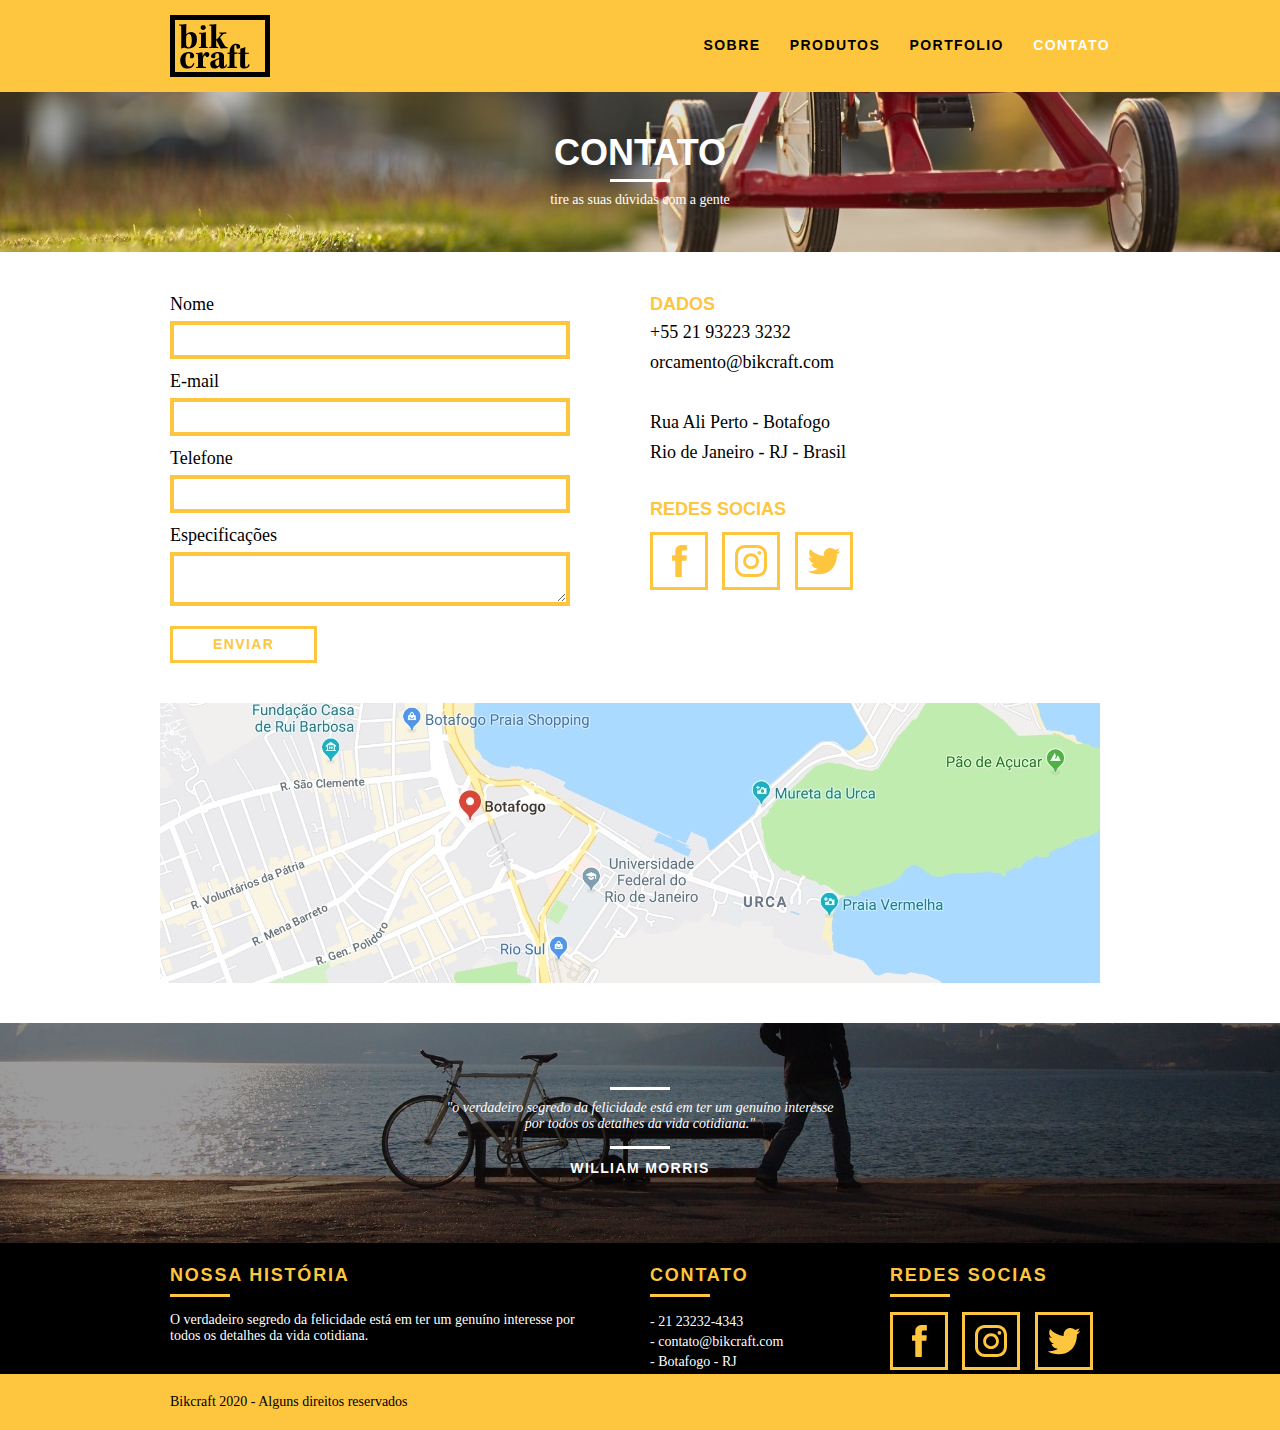
==== contato.html @ 8eb4fe38 "Página contato completa" ====
<!DOCTYPE html>
<html lang="pt-br">

<head>
  <meta charset="UTF-8">
  <title>Bikcraft - Produtos</title>
  <link rel="stylesheet" href="node_modules/normalize.css/normalize.css">
  <link rel="stylesheet" href="css/reset.css">
  <link rel="stylesheet" href="css/grid.css">
  <link rel="stylesheet" href="css/styles.css">
  <link rel="stylesheet" href="css/contato.css">
</head>

<body>
  <!-- header -->
  <header class="header">
    <div class="container">
      <a href="index.html" class="grid-4">
        <img src="img/bikcraft.svg" alt="Bikcraft">
      </a>
      <nav class="grid-12 header_menu">
        <ul>
          <li><a href="sobre.html">Sobre</a></li>
          <li><a href="produtos.html">Produtos</a></li>
          <li><a href="portfolio.html">Portfolio</a></li>
          <li><a href="contato.html" class="menu_ativo">Contato</a></li>
        </ul>
      </nav>
    </div>
  </header>
  <!-- fecha header -->

  <!-- introducao -->
  <section class="introducao-interna interna_contato">
    <div class="container">
      <h1>Contato</h1>
      <p>tire as suas dúvidas com a gente</p>
    </div>
  </section>
  <!-- fecha introducao -->

  <!-- contato -->
  <section class="contato container">
    <form id="form_orcamento" class="contato_form grid-8">
      <label for="nome">Nome</label>
      <input type="text" id="nome">
      <label for="email">E-mail</label>
      <input type="text" id="email">
      <label for="telefone">Telefone</label>
      <input type="text" id="telefone">
      <label for="espec">Especificações</label>
      <textarea id="espec"></textarea>
      <button type="submit" class="btn">Enviar</button>
    </form>

    <div class="contato-dados grid-8">
      <h3>Dados</h3>
      <span>+55 21 93223 3232</span>
      <span>orcamento@bikcraft.com</span>
      <span>Rua Ali Perto - Botafogo</span>
      <span>Rio de Janeiro - RJ - Brasil</span>
      <h3>Redes socias</h3>
      <ul>
        <li>
          <a href="http://facebook.com" target="_blank">
            <img src="img/redes-sociais/facebook.svg" alt="Facebook">
          </a>
        </li>
        <li>
          <a href="http://instagram.com" target="_blank">
            <img src="img/redes-sociais/instagram.svg" alt="Facebook">
          </a>
        </li>
        <li>
          <a href="http://twitter.com" target="_blank">
            <img src="img/redes-sociais/twitter.svg" alt="Facebook">
          </a>
        </li>
      </ul>
    </div>
  </section>
  <!-- fecha contato -->

  <!-- mapa -->
  <section class="container contato_mapa">
    <a href="http://google.com" target="_blank">
      <img src="img/endereco-bikcraft.jpg" alt="Endereço da Bikcraft">
    </a>
  </section>
  <!-- fecha mapa -->

  <!-- quebra -->
  <section class="quebra">
    <blockquote class="quote-externo container">
      <p>"o verdadeiro segredo da felicidade está em ter um genuíno interesse por todos os detalhes da vida cotidiana."
      </p>
      <cite>WILLIAM MORRIS</cite>
    </blockquote>
  </section>
  <!-- fecha quebra -->

  <!-- footer -->
  <footer>
    <div class="footer">
      <div class="container">

        <div class="grid-8 footer_historia">
          <h3>Nossa História</h3>
          <p>O verdadeiro segredo da felicidade está em ter um genuíno interesse por todos os detalhes da vida
            cotidiana.</p>
        </div>
        <div class="grid-4 footer_contato">
          <h3>Contato</h3>
          <ul>
            <li>- 21 23232-4343</li>
            <li>- contato@bikcraft.com</li>
            <li>- Botafogo - RJ</li>
          </ul>
        </div>
        <div class="grid-4 footer_redes">
          <h3>Redes Socias</h3>
          <ul>
            <li>
              <a href="http://facebook.com" target="_blank">
                <img src="img/redes-sociais/facebook.svg" alt="Facebook">
              </a>
            </li>
            <li>
              <a href="http://instagram.com" target="_blank">
                <img src="img/redes-sociais/instagram.svg" alt="Facebook">
              </a>
            </li>
            <li>
              <a href="http://twitter.com" target="_blank">
                <img src="img/redes-sociais/twitter.svg" alt="Facebook">
              </a>
            </li>
          </ul>
        </div>

      </div>
    </div>

    <div class="copy">
      <div class="container">
        <p class="grid-16">
          Bikcraft 2020 - Alguns direitos reservados
        </p>
      </div>
    </div>
  </footer>
  <!-- fecha footer -->


</body>

</html>
---- css/grid.css ----
*, *:before, *:after {
  -webkit-box-sizing: border-box; 
  -moz-box-sizing: border-box; 
  box-sizing: border-box;
}

.container {
	width: 960px;
	margin: 0 auto;
	padding: 0px;
	position: relative;
}

.container:after, .container:before {
	content: " ";
	display: table;
}

.container:after {
	clear: both;
}

.grid-1, .grid-2, .grid-3, .grid-4, .grid-5, .grid-6, .grid-7, .grid-8, .grid-9, .grid-10, .grid-11, .grid-12, .grid-13, .grid-14, .grid-15, .grid-16, .grid-1-3 {
	float: left;
	margin-left: 10px;
	margin-right: 10px;
}

.grid-1 	{width: 40px;}
.grid-2 	{width: 100px;}
.grid-3 	{width: 160px;}
.grid-4 	{width: 220px;}
.grid-5 	{width: 280px;}
.grid-6 	{width: 340px;}
.grid-7 	{width: 400px;}
.grid-8 	{width: 460px;}
.grid-9 	{width: 520px;}
.grid-10 	{width: 580px;}
.grid-11 	{width: 640px;}
.grid-12 	{width: 700px;}
.grid-13 	{width: 760px;}
.grid-14 	{width: 820px;}
.grid-15 	{width: 880px;}
.grid-16 	{width: 940px;}
.grid-1-3	{width: 300px;}
---- css/styles.css ----
/* Estilos Gerais */

body {
    font-family: Arial, Helvetica, sans-serif;
}

p {
    font-family: Georgia, 'Times New Roman', Times, serif;
    font-size: 14px;
}

img {
    display: block;
}

.btn {
    border: 3px solid #fec63e;
    padding: 10px 30px;
    color: #fec63e;
    font-size: 14px;
    text-transform: uppercase;
    font-weight: bold;
    letter-spacing: .1em;
}

.btn:hover {
    border: 3px solid #fff;
    color: #fff;
}

.btn.btn-preto:hover {
    border: 3px solid #000;
    color: #000;
}

.subtitulo {
    font-size: 24px;
    line-height: 30px;
    font-weight: bold;
    letter-spacing: .1em;
    color: #000;
    text-transform: uppercase;
    text-align: center;
}

.subtitulo::after {
    content: "";
    display: block;
    width: 60px;
    height: 3px;
    background: #000;
    margin: 8px auto ;
}

.subtitulo-interno {
    font-size: 24px;
    line-height: 30px;
    font-weight: bold;
    letter-spacing: .1em;
    color: #000;
    text-transform: uppercase;
    margin-bottom: 20px;
}

.subtitulo-interno::after {
    content: "";
    display: block;
    width: 60px;
    height: 3px;
    background: #000;
    margin: 8px 0 ;
}

/* Header */

.header {
    position: fixed;
    top: 0;
    width: 100%;
    background: #fec63e;
    padding: 15px 0;
    z-index: 1;
}

.header_menu {
    text-align: right;
}

.header_menu ul li {
    display: inline-block;
    margin-left: 25px;
    margin-top: 20px;
}

.header_menu ul li a {
    color: #000;
    font-weight: bold;
    text-transform: uppercase;
    letter-spacing: .1em;
    font-size: 14px;
    line-height: 20px;
    padding: 10px 0;
}

.header_menu ul li a:hover {
    color: #fff;
}

.header_menu ul li a.menu_ativo {
    color: #fff;
}

/* Introdução */

.introducao {
    width: 100%;
    height: 380px;
    background: url("../img/bg.jpg") no-repeat center;
    background-size: cover;
    margin-top: 92px;
    text-align: center;
    padding-top: 80px;
}

.introducao h1 {
    font-size: 48px;
    font-weight: bold;
    color: #fff;
    text-transform: uppercase;
}

.quote-externo {
    max-width: 360px;
    margin: 0 auto;
    color: #fff;
    margin-bottom: 40px;
}

.quote-externo p {
    font-style: italic;
}

.quote-externo p::before, .quote-externo p::after {
    content: "";
    display: block;
    width: 60px;
    height: 3px;
    background: #fff;
    margin: 14px auto 10px auto;
}

.quote-externo cite {
    font-style: normal;
    font-weight: bold;
    font-size: 14px;
    letter-spacing: 0.1em;
}

/*Introdução interna*/
.introducao-interna {
    width: 100%;
    margin-top: 92px;
    height: 160px;
    text-align: center;
    color: #fff;
    padding-top: 40px;
}

.introducao-interna h1 {
    font-size: 36px;
    color: #fff;
    font-weight: bold;
    text-transform: uppercase;
}

.introducao-interna h1::after {
    content: "";
    display: block;
    width: 60px;
    height: 3px;
    background: #fff;
    margin: 6px auto 10px auto;
}

/* Produtos */
.produtos {
    padding: 60px 0;
}

.produtos_lista li {
    background: #fec63e;
    text-align: center;
    margin-top: 20px;
}

.produtos_lista li h3{
    font-weight: bold;
    font-size: 18px;
    line-height: 25px;
    text-transform: uppercase;
    letter-spacing: 0.1em;
    margin-top: 20px;
}

.produtos_lista li h3::after{
    content: "";
    display: block;
    width: 60px;
    height: 3px;
    background: #000;
    margin: 2px auto;
}

.produtos_lista li p {
    padding: 10px 20px 20px 20px;
}

.produtos_icone {
    background: #000;
    padding: 20px;
}

.produtos_icone img {
    margin: 0 auto;
}

.call {
    text-align: center;
    clear: both;
    padding-top: 40px;
    height: 106px;
}

.call p {
    margin-bottom: 20px;
}

/* Portifólio */
.portifolio {
    width: 100%;
    background: #000;
    padding: 40px 0;
}

.portifolio .subtitulo {
    color: #fec63e;
    margin-bottom: 30px;
}

.portifolio .subtitulo:after {
    background: #fec63e;
}

.last-child {
    margin-top: 20px;
}

.portifolio .call p {
    color: #fff;
}

/*Qualidade*/
.qualidade {
    padding: 60px 0;   
}

.qualidade::after{
    content: "";
    width: 634px;
    height: 83px;
    display: block;
    background: url("../img/linhas.svg") no-repeat center;
    position: absolute;
    top: 209px;
    right: 162px;
    z-index: -1;
}

.qualidade.container .subtitulo {
    margin-bottom: 40px;
}

.qualidade img {
    margin: 0 auto;
}

.qualidade_lista {
    padding-top: 20px;
    overflow: hidden; /*clear fix*/
}

.qualidade_lista li {
    text-align: center;
    padding: 0 40px;
}

.qualidade_lista li h3{
    font-weight: bold;
    font-size: 18px;
    line-height: 25px;
    text-transform: uppercase;
    letter-spacing: 0.1em;
    margin-top: 20px;
}

.qualidade_lista li h3::after{
    content: "";
    display: block;
    width: 60px;
    height: 3px;
    background: #000;
    margin: 6px auto;
}

/*Quebra*/
.quebra {
    width: 100%;
    height: 220px;
    background: url("../img/bg-footer.jpg") no-repeat center;
    background-size: cover;
    text-align: center;
    padding-top: 50px;
}

.quote-externo {
    max-width: 400px;
}

/*Footer*/
.footer {
    width: 100%;
    background: #000;
    color: #fff
}

.footer h3 {
    font-size: 18px;
    font-weight: bold;
    line-height: 25px;
    color: #fec63e;
    text-transform: uppercase;
    letter-spacing: .1em;
    padding: 20px 0 5px 0;
}

.footer h3::after {
    content: "";
    display: block;
    width: 60px;
    height: 3px;
    background: #fec63e;
    margin: 6px 0 10px 0 ;
}

.footer_historia {
    padding-right: 40px;
}

.footer_contato ul li{
    font-size: 14px;
    line-height: 20px;
    font-family: Georgia, 'Times New Roman', Times, serif;
}

.footer_redes ul li {
    display: inline-block;
    margin-right: 10px;
}

.footer_redes ul li a {
    border: 3px solid #fec63e;
    display: block;
    padding: 10px;
}

.footer_redes ul li a:hover {
    border-color: #fff;
}

.copy {
    width:100%;
    background: #fec63e;
    padding: 20px 0;
}
---- css/contato.css ----
.interna_contato {
    background: url("../img/bg-contato.jpg") no-repeat center;
    background-size: cover;
}

/*Contato*/

.contato {
    margin: 40px auto;
}

.contato_form {
    padding-right: 60px;
}

.contato_form label {
    display: block;
    font-family: Georgia, 'Times New Roman', Times, serif;
    font-size: 18px;
    line-height: 25px;
    margin-bottom: 4px;
}

.contato_form input {
    display: block;
    width: 100%;
    background: transparent;
    border: 4px #fec63e solid;
    padding: 7px 10px;
    font-size: 14px;
    font-family: Georgia, 'Times New Roman', Times, serif;
    margin-bottom: 10px;
}

.contato_form textarea {
    display: block;
    width: 100%;
    background: transparent;
    border: 4px #fec63e solid;
    padding: 7px 10px;
    font-size: 14px;
    font-family: Georgia, 'Times New Roman', Times, serif;
    margin-bottom: 20px;
    resize: vertical;
    overflow: auto;
}

.contato_form button {
    background: transparent;
    padding: 7px 40px;
}

.contato_form button:hover {
    color: #000;
    border-color: #000;
}


.contato-dados h3 {
    font-size: 18px;
    line-height: 25px;
    text-transform: uppercase;
    color: #fec63e;
    font-weight: bold;
}

.contato-dados span {
    display: block;
    font-size: 18px;
    font-family: Georgia, 'Times New Roman', Times, serif;
    line-height: 30px;
}


.contato-dados span:nth-of-type(even) {
    margin-bottom: 30px;
}

.contato-dados ul {
    margin-top: 10px;
}

.contato-dados ul li {
    display: inline-block;
    margin-right: 10px;
}

.contato-dados ul li a {
    border: 3px solid #fec63e;
    display: block;
    padding: 10px;
}

.contato-dados ul li a:hover {
    border-color: #000;
}

/*Mapa*/
.contato_mapa {
    margin-bottom: 40px;
}
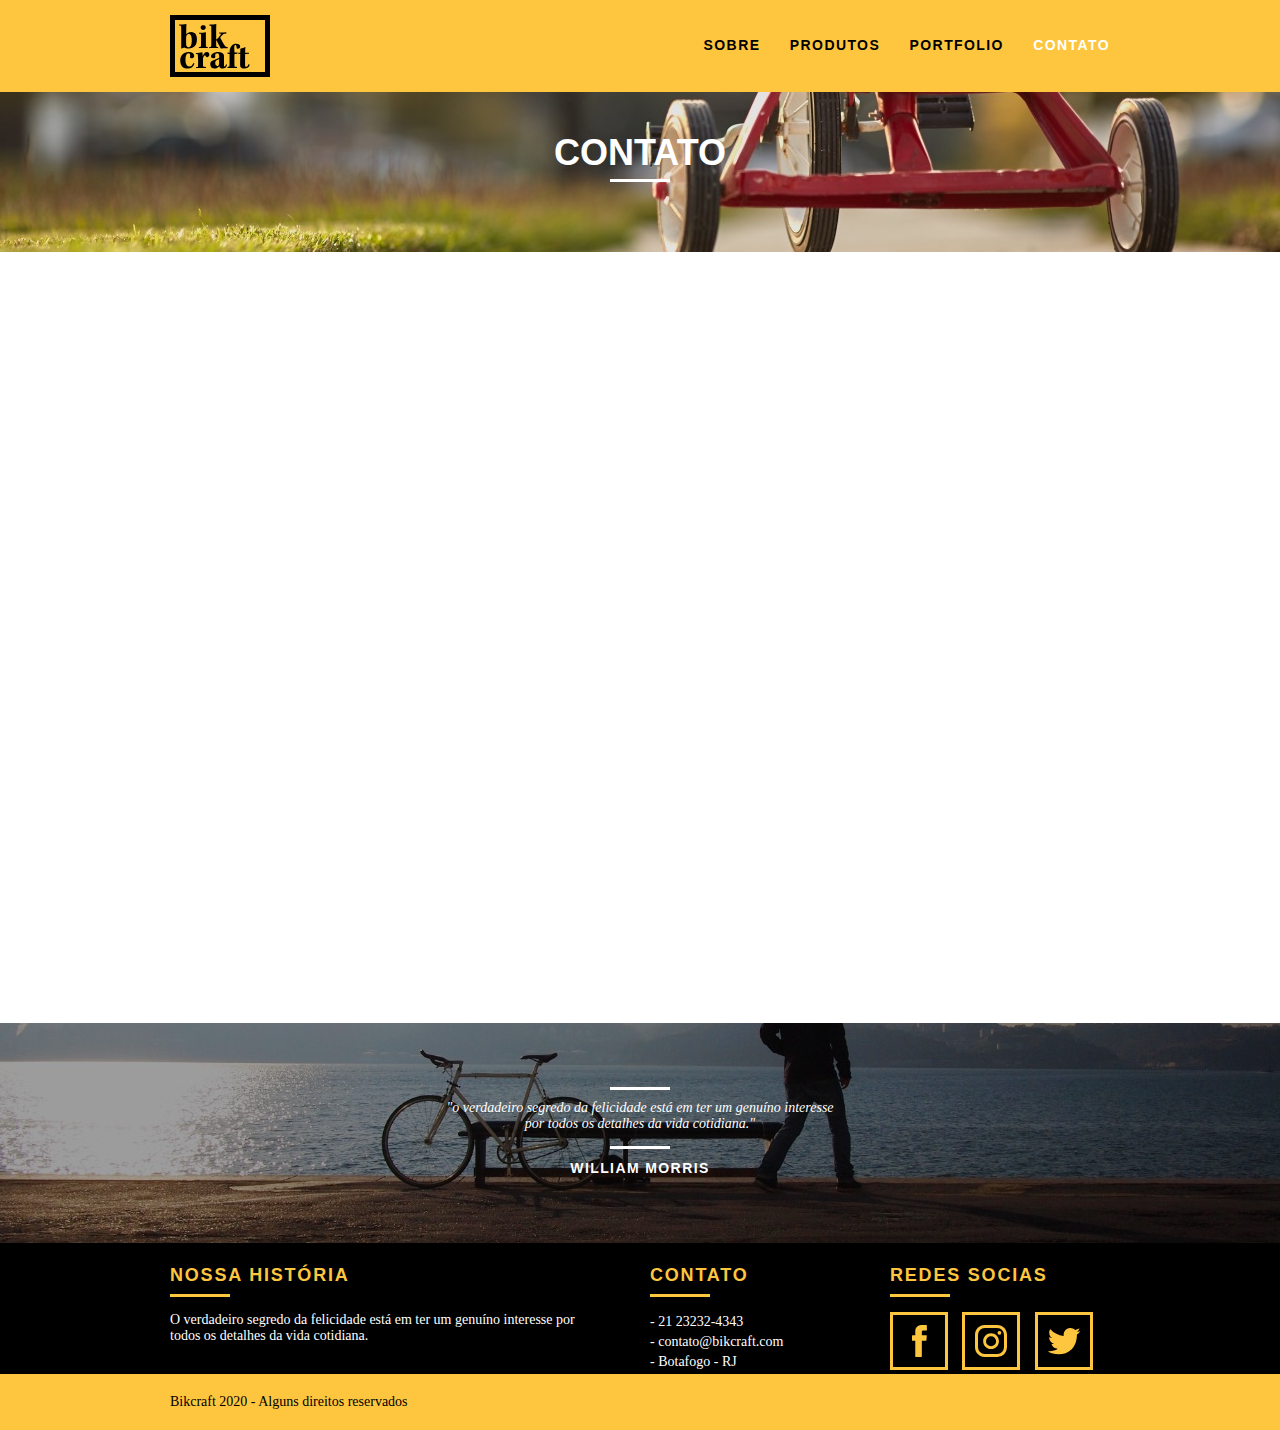
==== commit b499d07a: "Plugin simple-anime" ====
--- a/contato.html
+++ b/contato.html
@@ -9,6 +9,8 @@
   <link rel="stylesheet" href="css/grid.css">
   <link rel="stylesheet" href="css/styles.css">
   <link rel="stylesheet" href="css/contato.css">
+  <link rel="stylesheet" href="css/responsivo.css">
+  <script>document.documentElement.classList.add("js");</script>
 </head>
 
 <body>
@@ -33,14 +35,14 @@
   <!-- introducao -->
   <section class="introducao-interna interna_contato">
     <div class="container">
-      <h1>Contato</h1>
-      <p>tire as suas dúvidas com a gente</p>
+      <h1 class="fadeInDown" data-anime="400">Contato</h1>
+      <p class="fadeInDown" data-anime="800">tire as suas dúvidas com a gente</p>
     </div>
   </section>
   <!-- fecha introducao -->
 
   <!-- contato -->
-  <section class="contato container">
+  <section class="contato container fadeInDown" data-anime="1200">
     <form id="form_orcamento" class="contato_form grid-8">
       <label for="nome">Nome</label>
       <input type="text" id="nome">
@@ -82,7 +84,7 @@
   <!-- fecha contato -->
 
   <!-- mapa -->
-  <section class="container contato_mapa">
+  <section class="container contato_mapa fadeInDown" data-anime="1200">
     <a href="http://google.com" target="_blank">
       <img src="img/endereco-bikcraft.jpg" alt="Endereço da Bikcraft">
     </a>
@@ -151,7 +153,8 @@
   </footer>
   <!-- fecha footer -->
 
-
+  <script src="./js/simple-anime.js"></script>
+  <script src="./js/script.js"></script>
 </body>
 
 </html>--- a/css/grid.css
+++ b/css/grid.css
@@ -1,29 +1,29 @@
 *, *:before, *:after {
-  -webkit-box-sizing: border-box; 
-  -moz-box-sizing: border-box; 
-  box-sizing: border-box;
+-webkit-box-sizing: border-box; 
+-moz-box-sizing: border-box; 
+box-sizing: border-box;
 }
 
 .container {
-	width: 960px;
-	margin: 0 auto;
-	padding: 0px;
-	position: relative;
+width: 960px;
+margin: 0 auto;
+padding: 0px;
+position: relative;
 }
 
 .container:after, .container:before {
-	content: " ";
-	display: table;
+content: " ";
+display: table;
 }
 
 .container:after {
-	clear: both;
+clear: both;
 }
 
 .grid-1, .grid-2, .grid-3, .grid-4, .grid-5, .grid-6, .grid-7, .grid-8, .grid-9, .grid-10, .grid-11, .grid-12, .grid-13, .grid-14, .grid-15, .grid-16, .grid-1-3 {
-	float: left;
-	margin-left: 10px;
-	margin-right: 10px;
+float: left;
+margin-left: 10px;
+margin-right: 10px;
 }
 
 .grid-1 	{width: 40px;}
@@ -42,4 +42,44 @@
 .grid-14 	{width: 820px;}
 .grid-15 	{width: 880px;}
 .grid-16 	{width: 940px;}
-.grid-1-3	{width: 300px;}+.grid-1-3	{width: 300px;}
+
+/*Para IPAD*/
+@media only screen and (min-width: 788px) and (max-width: 979px) {
+
+.container {
+width: 768px;
+}
+
+.grid-1		{width: 28px;}
+.grid-2		{width: 76px;}
+.grid-3		{width: 124px;}
+.grid-4		{width: 172px;}
+.grid-5		{width: 220px;}
+.grid-6		{width: 268px;}
+.grid-7		{width: 316px;}
+.grid-8		{width: 364px;}
+.grid-9		{width: 412px;}
+.grid-10	{width: 460px;}
+.grid-11	{width: 508px;}
+.grid-12	{width: 556px;}
+.grid-13	{width: 604px;}
+.grid-14	{width: 652px;}
+.grid-15	{width: 700px;}
+.grid-16	{width: 748px;}
+.grid-1-3	{width: 236px;}
+
+}
+/*Para*/
+@media only screen and (max-width: 787px) {
+.container {
+width: 300px;
+}
+
+.grid-1, .grid-2, .grid-3, .grid-4, .grid-5, .grid-6, .grid-7, .grid-8, .grid-9, .grid-10, .grid-11, .grid-12, .grid-13, .grid-14, .grid-15, .grid-16, .grid-1-3 {
+width: 300px;
+margin: 0 0 20px 0;
+float: none;
+}
+
+}--- a/css/styles.css
+++ b/css/styles.css
@@ -11,6 +11,7 @@
 
 img {
     display: block;
+    max-width: 100%;
 }
 
 .btn {
@@ -381,4 +382,59 @@
     width:100%;
     background: #fec63e;
     padding: 20px 0;
+}
+
+/* JAVASCRIPT */
+
+/* simple-slide */
+.js [data-slide] {
+    position: relative;
+}
+.js [data-slide] > * {
+    position: absolute;
+    top: 0px;
+    opacity: 0;
+}
+.js [data-slide] > .active {
+    position: relative;
+    opacity: 1;
+    transition: opacity 500ms;
+}
+
+.js [data-slide-nav] {
+    display: block;
+    text-align: center;
+    margin-top: 20px;
+}
+
+.js [data-slide-nav] button{
+    display: inline-block;
+    width: 12px;
+    height: 12px;
+    margin: 4px;
+    border: none;
+    padding: 0px;
+    border-radius: 6px;
+    text-indent: -99px;
+    overflow: hidden;
+    background: #1d1d1d;
+}
+
+.js [data-slide-nav] button.active{
+    background: #fec63e;
+}
+
+/* simple-anime */
+.js [data-anime] {
+    opacity: 0;
+}
+
+.js .fadeInDown {
+    transform: translate3d(0, -20px, 0);
+}
+
+.js .anime {
+    opacity: 1;
+    transform: none;
+    transition: opacity 800ms, transform 800ms;
 }--- a/css/responsivo.css
+++ b/css/responsivo.css
@@ -0,0 +1,188 @@
+/*Para IPAD*/
+@media only screen and (min-width: 788px) and (max-width: 979px){
+
+/* Qualidade Home */
+.qualidade:after{
+	right: 66px;
+}
+
+.qualidade_lista li {
+	padding: 0 10px;
+}
+
+/* Footer */
+
+.footer_redes ul li a {
+	padding: 6px;
+}
+
+
+.footer_redes ul li a img{
+	height: 26px;
+}
+
+/* PRODUTOS */
+.produto_item h2 {
+	top: -150px
+}
+
+.produto_icone {
+	padding: 41px 0;
+}
+
+.produto_info p {
+	font-size: 14px;
+	padding: 20px 30px;
+	height: 122px;
+}
+
+.produto_info ul li {
+	width: 181px;
+}
+
+}
+
+/*Para MOBILE*/
+@media only screen and (max-width: 787px) {
+
+/* HEADER */
+.header {
+	position: relative;
+	padding-bottom: 0;
+}
+
+.header img {
+	margin: 0 auto;
+	margin-bottom: 20px;
+}
+
+.header_menu {
+	text-align: center;
+}
+
+
+.header_menu ul li{
+	margin:5px;
+}
+
+.header_menu ul li a {
+	border: 4px solid #000;
+	width: 136px;
+	display: block;
+	float: left;
+}
+
+.header_menu ul li a:hover {
+	border-color: #fff;
+}
+
+.header_menu ul li a.menu_ativo{
+	border-color: #fff;
+}
+
+/* INTRODUÇÃO */
+.introducao {
+	margin-top: 0;
+	padding-top: 40px;
+	background: url("../img/bg-mobile.jpg");
+}
+
+.introducao h1 {
+	font-size: 36px;
+}
+
+/* Introdução Interna */
+.introducao-interna {
+	margin-top: 0px;
+}
+
+
+/* HOME */
+.call {
+	padding-top: 20px;
+}
+
+.produtos {
+	padding: 20px 0;
+}
+
+.portifolio {
+	padding: 20px 0;
+}
+.qualidade {
+	padding: 20px 0;
+}
+
+.qualidade:after{
+	display: none;
+}
+
+/* SOBRE */
+
+.missao_sobre p {
+	padding-right: 0px;
+	font-size: 14px;
+	line-height: 20px;
+}
+
+.missao_sobre ul li {
+	font-size: 14px;
+	line-height: 25px;
+}
+
+/* PRODUTOS */
+.produto_item {
+	padding: 40px 0;
+}
+.produto_item h2 {
+	top: -100px;
+	margin-bottom: -68px;
+}
+
+.produto_icone {
+	padding: 41px 0;
+}
+
+.produto_info p {
+	font-size: 14px;
+	height: auto;
+	padding: 20px 30px;
+}
+
+.produto_info ul li {
+	width: 149px;
+	font-size: 14px;
+	padding-top: 14px;
+}
+
+.form{
+	padding-right: 0px;
+}
+
+.orcamento {
+	padding: 20px 0;
+	margin-top: 40px;
+}
+
+.orcamento-dados ul {
+	padding-right: 0px;
+}
+
+.orcamento-dados ul li {
+	padding: 5px 10px;
+}
+
+/* PORTFOLIO */
+.quote_clientes  cite{
+	position: absolute;
+	left: 89px;
+}
+
+/* CONTATO */
+.contato{
+	margin-bottom: 20px;
+}
+.contato_form {
+	padding-right: 0px;
+}
+}